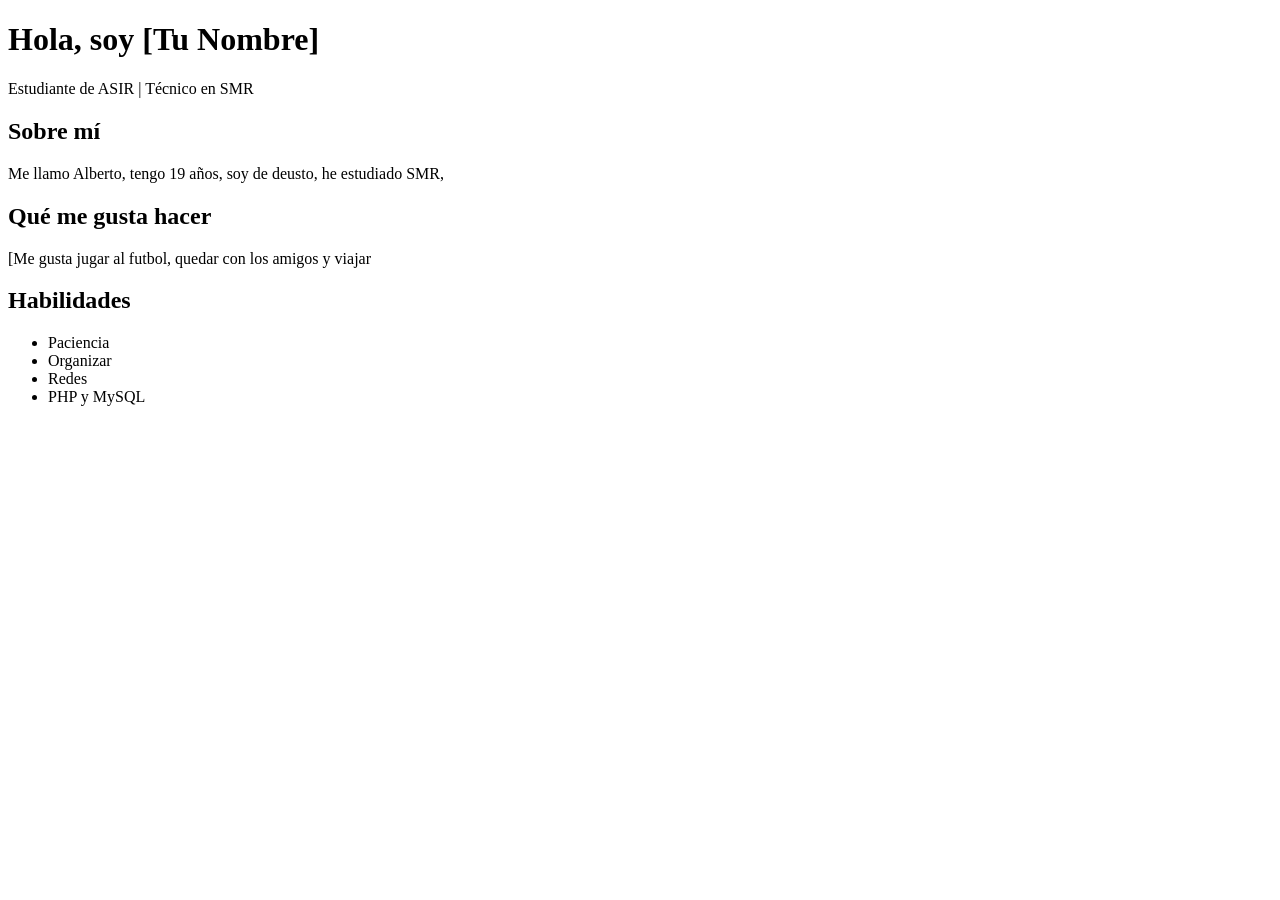
==== index.html @ e50d6365 "Add files via upload" ====
<!DOCTYPE html>
<html lang="es">
<head>
    <meta charset="UTF-8">
    <title>Mi presentación - ASIR</title>
    <link rel="stylesheet" href="style.css">
</head>
<body>

    <h1>Hola, soy [Tu Nombre]</h1>
    <p>Estudiante de ASIR | Técnico en SMR</p>

    <h2>Sobre mí</h2>
    <p>
        Me llamo Alberto, tengo 19 años, soy de deusto, he estudiado SMR, 
    </p>

    <h2>Qué me gusta hacer</h2>
    <p>
        [Me gusta jugar al futbol, quedar con los amigos y viajar
    </p>

    <h2>Habilidades</h2>
    <ul>
        <li>Paciencia</li>
        <li>Organizar</li>
        <li>Redes</li>
        <li>PHP y MySQL</li>

    </ul>

</body>
</html>
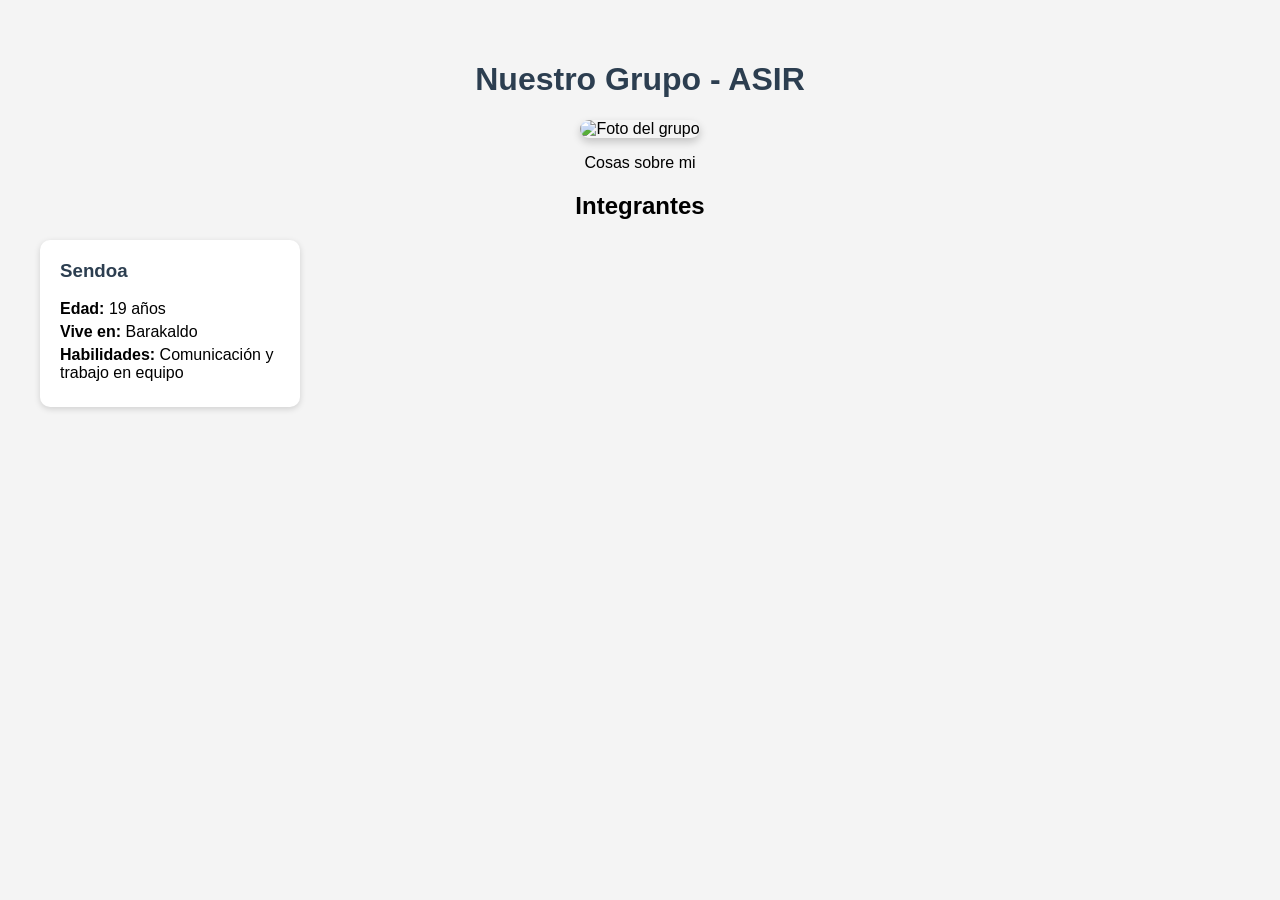
==== commit 8907a8be: "Add files via upload" ====
--- a/index.html
+++ b/index.html
@@ -2,32 +2,66 @@
 <html lang="es">
 <head>
     <meta charset="UTF-8">
-    <title>Mi presentación - ASIR</title>
-    <link rel="stylesheet" href="style.css">
+    <title>Presentación del grupo</title>
+    <style>
+        body {
+            font-family: Arial, sans-serif;
+            text-align: center;
+            background-color: #f4f4f4;
+            margin: 0;
+            padding: 40px;
+        }
+        img {
+            width: 300px;
+            border-radius: 10px;
+            box-shadow: 0 4px 8px rgba(0,0,0,0.2);
+        }
+        h1 {
+            color: #2c3e50;
+        }
+        .integrantes {
+            display: flex;
+            flex-wrap: wrap;
+            justify-content: center;
+            gap: 20px;
+            margin-top: 30px;
+        }
+        .tarjeta {
+            background-color: white;
+            border-radius: 10px;
+            box-shadow: 0 2px 6px rgba(0,0,0,0.15);
+            padding: 20px;
+            width: 220px;
+            text-align: left;
+        }
+        .tarjeta h3 {
+            margin-top: 0;
+            color: #2c3e50;
+        }
+        .tarjeta p {
+            margin: 5px 0;
+        }
+    </style>
 </head>
 <body>
+    <h1>Nuestro Grupo - ASIR</h1>
+    <img src="imagenes/foto-grupo.jpg" alt="Foto del grupo">
+    <p>Cosas sobre mi </p>
 
-    <h1>Hola, soy [Tu Nombre]</h1>
-    <p>Estudiante de ASIR | Técnico en SMR</p>
+    <h2>Integrantes</h2>
 
-    <h2>Sobre mí</h2>
-    <p>
-        Me llamo Alberto, tengo 19 años, soy de deusto, he estudiado SMR, 
-    </p>
+    <div class="integrante">
 
-    <h2>Qué me gusta hacer</h2>
-    <p>
-        [Me gusta jugar al futbol, quedar con los amigos y viajar
-    </p>
 
-    <h2>Habilidades</h2>
-    <ul>
-        <li>Paciencia</li>
-        <li>Organizar</li>
-        <li>Redes</li>
-        <li>PHP y MySQL</li>
+        <div class="tarjeta">
+            <h3>Sendoa </h3>
+            <p><strong>Edad:</strong> 19 años</p>
+            <p><strong>Vive en:</strong> Barakaldo</p>
+            <p><strong>Habilidades:</strong> Comunicación y trabajo en equipo </p>
+        </div>
 
-    </ul>
 
+
+    </div>
 </body>
-</html>
+</html>
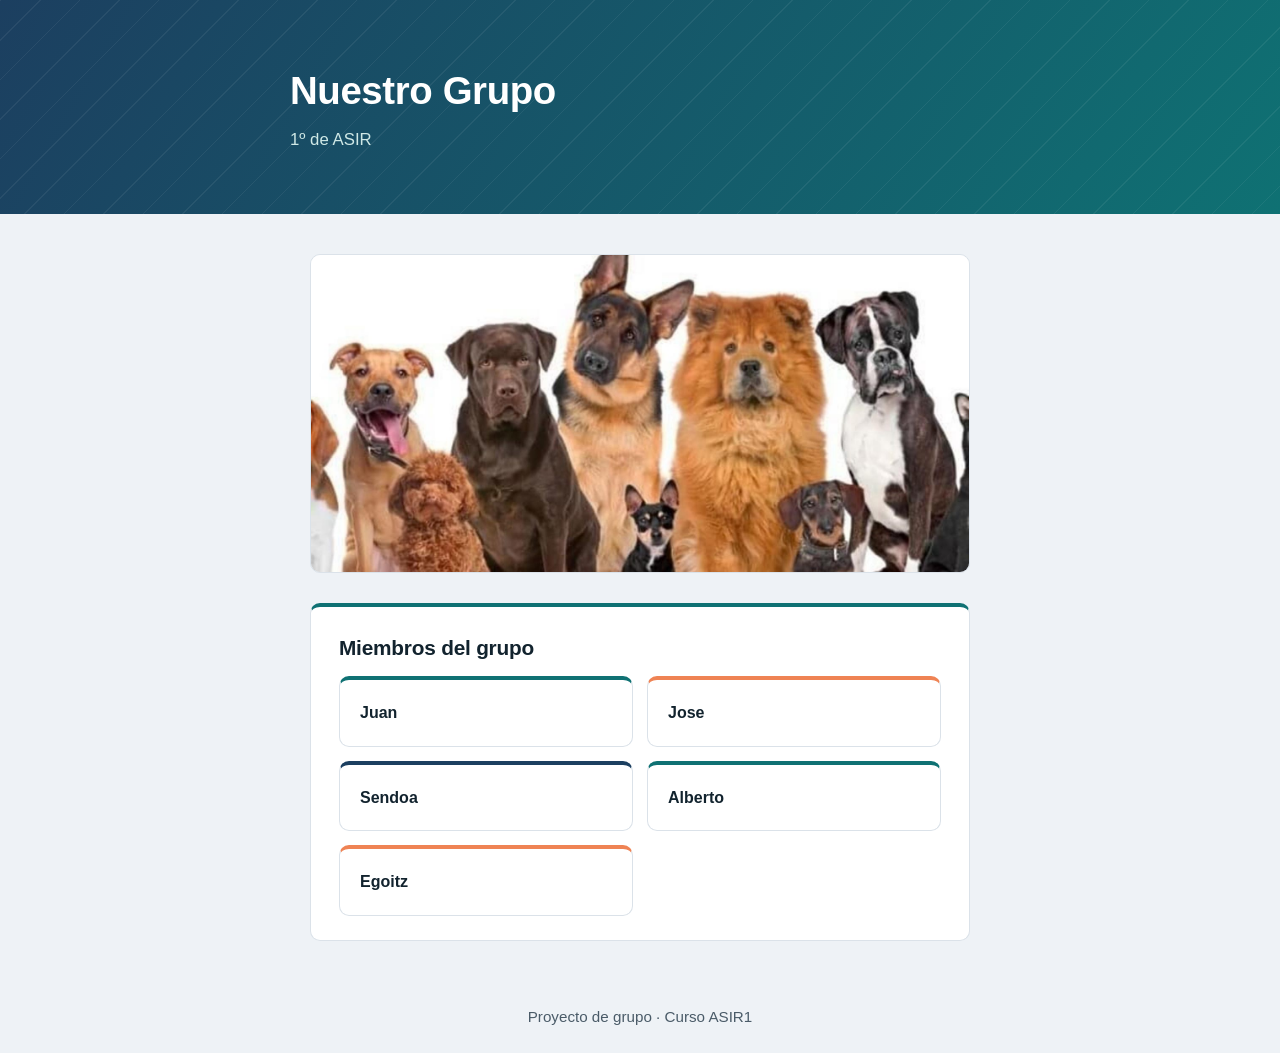
==== commit f2c32d75: "Add files via upload" ====
--- a/index.html
+++ b/index.html
@@ -2,66 +2,34 @@
 <html lang="es">
 <head>
     <meta charset="UTF-8">
-    <title>Presentación del grupo</title>
-    <style>
-        body {
-            font-family: Arial, sans-serif;
-            text-align: center;
-            background-color: #f4f4f4;
-            margin: 0;
-            padding: 40px;
-        }
-        img {
-            width: 300px;
-            border-radius: 10px;
-            box-shadow: 0 4px 8px rgba(0,0,0,0.2);
-        }
-        h1 {
-            color: #2c3e50;
-        }
-        .integrantes {
-            display: flex;
-            flex-wrap: wrap;
-            justify-content: center;
-            gap: 20px;
-            margin-top: 30px;
-        }
-        .tarjeta {
-            background-color: white;
-            border-radius: 10px;
-            box-shadow: 0 2px 6px rgba(0,0,0,0.15);
-            padding: 20px;
-            width: 220px;
-            text-align: left;
-        }
-        .tarjeta h3 {
-            margin-top: 0;
-            color: #2c3e50;
-        }
-        .tarjeta p {
-            margin: 5px 0;
-        }
-    </style>
+    <title>Grupo - Presentaciones</title>
+    <link rel="stylesheet" href="style.css">
 </head>
 <body>
-    <h1>Nuestro Grupo - ASIR</h1>
-    <img src="imagenes/foto-grupo.jpg" alt="Foto del grupo">
-    <p>Cosas sobre mi </p>
 
-    <h2>Integrantes</h2>
+    <header>
+        <h1>Nuestro Grupo</h1>
+        <p>1º de ASIR</p>
+    </header>
 
-    <div class="integrante">
+    <main>
+        <img src="Revista_644189ae02e4c_20042023.jpg" alt="Foto del grupo" class="hero-img">
 
+        <section>
+            <h2>Miembros del grupo</h2>
+            <ul class="menu">
+                <li><a href="Juan.html">Juan</a></li>
+                <li><a href="Jose.html">Jose</a></li>
+                <li><a href="Sendoa.html">Sendoa</a></li>
+                <li><a href="Alberto.html">Alberto</a></li>
+                <li><a href="Egoitz.html">Egoitz</a></li>
+            </ul>
+        </section>
+    </main>
 
-        <div class="tarjeta">
-            <h3>Sendoa </h3>
-            <p><strong>Edad:</strong> 19 años</p>
-            <p><strong>Vive en:</strong> Barakaldo</p>
-            <p><strong>Habilidades:</strong> Comunicación y trabajo en equipo </p>
-        </div>
+    <footer>
+        <p>Proyecto de grupo · Curso ASIR1</p>
+    </footer>
 
-
-
-    </div>
 </body>
 </html>
--- a/style.css
+++ b/style.css
@@ -0,0 +1,179 @@
+/* ===== Tokens ===== */
+:root {
+    --bg: #eef2f6;
+    --surface: #ffffff;
+    --ink: #12232e;
+    --ink-soft: #4a5b68;
+    --border: #dbe2e9;
+    --teal: #0f7173;
+    --orange: #ef8354;
+    --navy: #1c3f60;
+}
+
+* {
+    box-sizing: border-box;
+}
+
+body {
+    font-family: 'IBM Plex Sans', Arial, sans-serif;
+    background-color: var(--bg);
+    color: var(--ink);
+    margin: 0;
+    padding: 0;
+    line-height: 1.6;
+}
+
+h1, h2 {
+    font-family: 'Space Grotesk', 'IBM Plex Sans', sans-serif;
+    letter-spacing: -0.01em;
+}
+
+/* ===== Header ===== */
+header {
+    background:
+        repeating-linear-gradient(
+            135deg,
+            rgba(255, 255, 255, 0.06) 0px,
+            rgba(255, 255, 255, 0.06) 1px,
+            transparent 1px,
+            transparent 28px
+        ),
+        linear-gradient(120deg, var(--navy), var(--teal));
+    color: white;
+    text-align: left;
+    padding: 60px 30px;
+}
+
+header h1 {
+    margin: 0 0 6px 0;
+    font-size: 2.4em;
+    max-width: 700px;
+    margin-left: auto;
+    margin-right: auto;
+}
+
+header p {
+    margin: 0;
+    color: #cfe8e6;
+    font-size: 1.05em;
+    max-width: 700px;
+    margin-left: auto;
+    margin-right: auto;
+}
+
+/* ===== Main content ===== */
+main {
+    max-width: 700px;
+    margin: 40px auto;
+    padding: 0 20px;
+}
+
+section {
+    background-color: var(--surface);
+    border: 1px solid var(--border);
+    border-top: 4px solid var(--teal);
+    padding: 24px 28px;
+    margin-bottom: 22px;
+    border-radius: 10px;
+}
+
+section:nth-of-type(2) {
+    border-top-color: var(--orange);
+}
+
+section:nth-of-type(3) {
+    border-top-color: var(--navy);
+}
+
+h2 {
+    color: var(--ink);
+    font-size: 1.3em;
+    margin-top: 0;
+    margin-bottom: 12px;
+}
+
+p {
+    color: var(--ink-soft);
+    margin: 0;
+}
+
+ul {
+    padding-left: 20px;
+    margin: 0;
+    color: var(--ink-soft);
+}
+
+/* ===== Imagen destacada ===== */
+.hero-img {
+    display: block;
+    width: 100%;
+    max-height: 320px;
+    object-fit: cover;
+    border-radius: 10px;
+    margin-bottom: 30px;
+    border: 1px solid var(--border);
+}
+
+/* ===== Menu (index) ===== */
+.menu {
+    list-style: none;
+    padding: 0;
+    display: grid;
+    grid-template-columns: repeat(auto-fit, minmax(200px, 1fr));
+    gap: 14px;
+}
+
+.menu li {
+    margin: 0;
+}
+
+.menu a {
+    display: block;
+    background-color: var(--surface);
+    color: var(--ink);
+    text-decoration: none;
+    padding: 20px;
+    border: 1px solid var(--border);
+    border-top: 4px solid var(--teal);
+    border-radius: 10px;
+    font-weight: 600;
+    transition: transform 0.15s ease, box-shadow 0.15s ease;
+}
+
+.menu li:nth-child(2) a { border-top-color: var(--orange); }
+.menu li:nth-child(3) a { border-top-color: var(--navy); }
+.menu li:nth-child(4) a { border-top-color: var(--teal); }
+.menu li:nth-child(5) a { border-top-color: var(--orange); }
+
+.menu a:hover {
+    transform: translateY(-3px);
+    box-shadow: 0 6px 16px rgba(18, 35, 46, 0.12);
+}
+
+/* ===== Footer ===== */
+footer {
+    text-align: center;
+    padding: 24px;
+    color: var(--ink-soft);
+    font-size: 0.95em;
+}
+
+footer a {
+    color: var(--teal);
+    text-decoration: none;
+    font-weight: 600;
+}
+
+footer a:hover {
+    text-decoration: underline;
+}
+
+/* ===== Responsive ===== */
+@media (max-width: 480px) {
+    header {
+        padding: 40px 20px;
+    }
+    header h1 {
+        font-size: 1.8em;
+    }
+}
